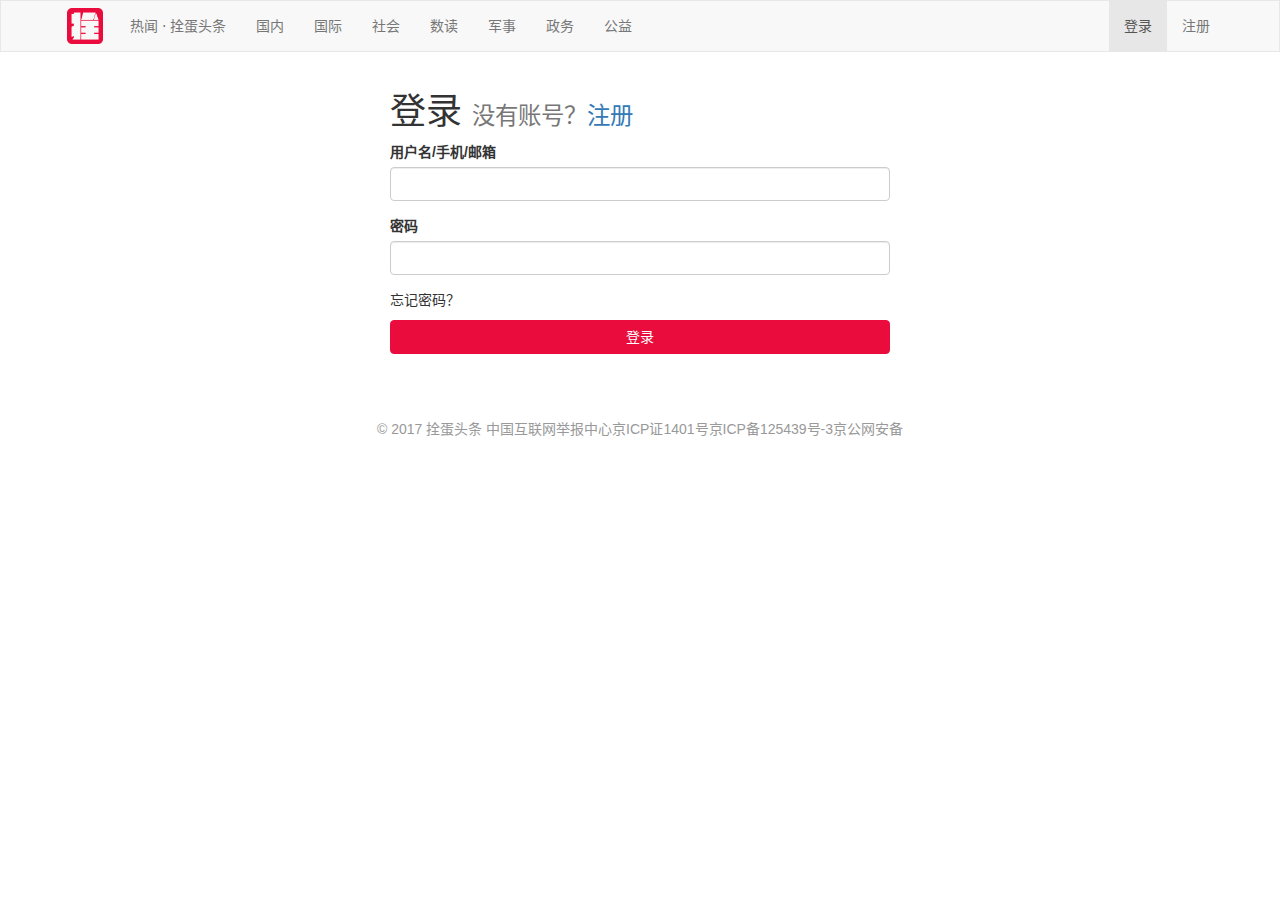
==== login.html @ 9f440f59 "first commit" ====
<!DOCTYPE html>
<html lang="zh-CN">

<head>
    <meta charset="UTF-8">
    <meta name="viewport" content="width=device-width, initial-scale=1.0">
    <meta http-equiv="X-UA-Compatible" content="ie=edge">
    <title>登录 - 拴蛋头条</title>
    <link rel="stylesheet" href="css/bootstrap.min.css">
    <link rel="stylesheet" href="css/main.css">
</head>

<body>
<div class="navbar navbar-default">
    <div class="container">
        <div class="navbar-header">
            <a href="index.html" class="navbar-brand">
            </a>
        </div>
        <ul class="nav navbar-nav">
            <li><a href="#">热闻 ⋅ 拴蛋头条</a></li>
            <li><a href="#">国内</a></li>
            <li><a href="#">国际</a></li>
            <li><a href="#">社会</a></li>
            <li><a href="#">数读</a></li>
            <li><a href="#">军事</a></li>
            <li><a href="#">政务</a></li>
            <li><a href="#">公益</a></li>
        </ul>
        <ul class="nav navbar-nav navbar-right">
            <li class="active"><a href="login.html">登录</a></li>
            <li><a href="signup.html">注册</a></li>
        </ul>
    </div>
</div>
<div class="container">
  <div class="form-container">
    <h1>登录 <small>没有账号？<a href="signup.html">注册</a></small></h1>
    <form>
      <div class="form-group">
        <label>用户名/手机/邮箱</label>
        <input type="text" class="form-control">
      </div>
      <div class="form-group">
        <label>密码</label>
        <input type="password" class="form-control">
      </div>
      <p>忘记密码？</p>
      <div class="form-group">
        <button class="btn btn-primary btn-block">登录</button>
      </div>
    </form>
  </div>
</div>
<div class="footer">
  © 2017 拴蛋头条 中国互联网举报中心京ICP证1401号京ICP备125439号-3京公网安备
</div>
</body>

</html>
---- css/main.css ----
a:hover {
  text-decoration: none;
}

img {
  display: block;
  width: 100%;
  border-radius: 3px;
}

.navbar {
  border-radius: 0;
}

.navbar-brand {
  width: 60px;
  background-image: url(../img/logo.png);
  background-repeat: no-repeat;
  background-size: 60%;
  background-position: center center;
}

.post-list-item {
  border-bottom: 1px solid #e5e5e5;
  padding-top: 20px;
  padding-bottom: 20px;
}

.post-list-item:first-child {
  padding-top: 0;
}

.post-list-item::before,
.post-list-item::after {
  content: "";
  display: block;
  clear: both;
}

.post-heading {
  font-size: 18px;
  font-weight: bold;
  color: #444;
  line-height: 1.5;
  margin-bottom: 10px;
}

.post-heading:hover {
  color: #000;
}

.avatar {
  display: inline-block;
  max-width: 15px;
  border-radius: 50%;
}

.side-bar .list-group-item {
  border:0;
  border-radius: 2px;
}

.list-group-item.active {
  background: #ea0c3c;
}
.list-group-item.active:hover {
  background: #ea0c3c;
}

.side-bar-well {
  padding: 10px;
  background: #f5f5f5;
  margin-bottom: 10px;
  border-radius: 3px;
}

.side-bar-well-title {
  font-size: 18px;
}

.news-item {
  display: block;
  color: #666;
}

.side-bar-well > * {
  padding: 10px;
}

.news-item:hover {
  background: rgba(0,0,0,.03);
}

.news-info {
  color: #999;
  padding: 5px;
}

.footer {
  margin-top: 20px;
  padding: 30px 0;
  color: #999;
  text-align: center;
}

.form-container  {
  max-width: 500px;
  margin: 0 auto;
}

.btn-primary {
  background-color: #ea0c3c;
  border-color: #ea0c3c;
}

.btn-primary:hover,
.btn-primary.focus,
.btn-primary:focus,
.btn-primary.active, .btn-primary:active, .open>.dropdown-toggle.btn-primary,
.btn-primary.active.focus, .btn-primary.active:focus, .btn-primary.active:hover, .btn-primary:active.focus, .btn-primary:active:focus, .btn-primary:active:hover, .open>.dropdown-toggle.btn-primary.focus, .open>.dropdown-toggle.btn-primary:focus, .open>.dropdown-toggle.btn-primary:hover {
  background-color: #d00e38;
  border-color: #d00e38;
}

.news .info {
  color: #999;
  font-size: 16px;
}

.news h1 {
  line-height: 1.5;
}

.news .content {
  font-size: 16px;
}
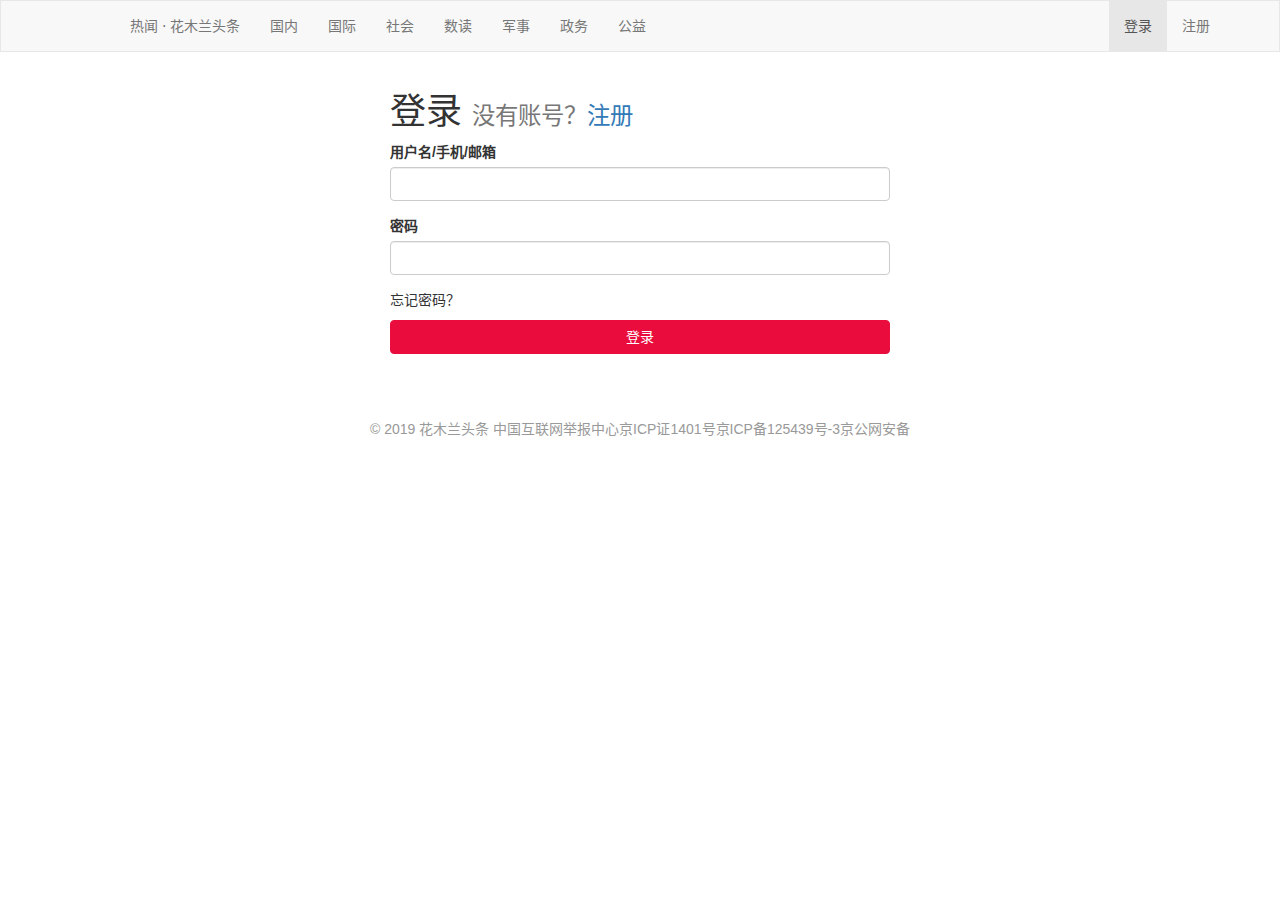
==== commit 1f68783e: "[ADD] real news from toutiao" ====
--- a/login.html
+++ b/login.html
@@ -5,7 +5,7 @@
     <meta charset="UTF-8">
     <meta name="viewport" content="width=device-width, initial-scale=1.0">
     <meta http-equiv="X-UA-Compatible" content="ie=edge">
-    <title>登录 - 拴蛋头条</title>
+    <title>登录 - 花木兰头条</title>
     <link rel="stylesheet" href="css/bootstrap.min.css">
     <link rel="stylesheet" href="css/main.css">
 </head>
@@ -18,7 +18,7 @@
             </a>
         </div>
         <ul class="nav navbar-nav">
-            <li><a href="#">热闻 ⋅ 拴蛋头条</a></li>
+            <li><a href="index.html">热闻 ⋅ 花木兰头条</a></li>
             <li><a href="#">国内</a></li>
             <li><a href="#">国际</a></li>
             <li><a href="#">社会</a></li>
@@ -53,7 +53,7 @@
   </div>
 </div>
 <div class="footer">
-  © 2017 拴蛋头条 中国互联网举报中心京ICP证1401号京ICP备125439号-3京公网安备
+  © 2019 花木兰头条 中国互联网举报中心京ICP证1401号京ICP备125439号-3京公网安备
 </div>
 </body>
 
--- a/css/main.css
+++ b/css/main.css
@@ -14,7 +14,7 @@
 
 .navbar-brand {
   width: 60px;
-  background-image: url(../img/logo.png);
+  /* background-image: url(../img/logo.png); */
   background-repeat: no-repeat;
   background-size: 60%;
   background-position: center center;
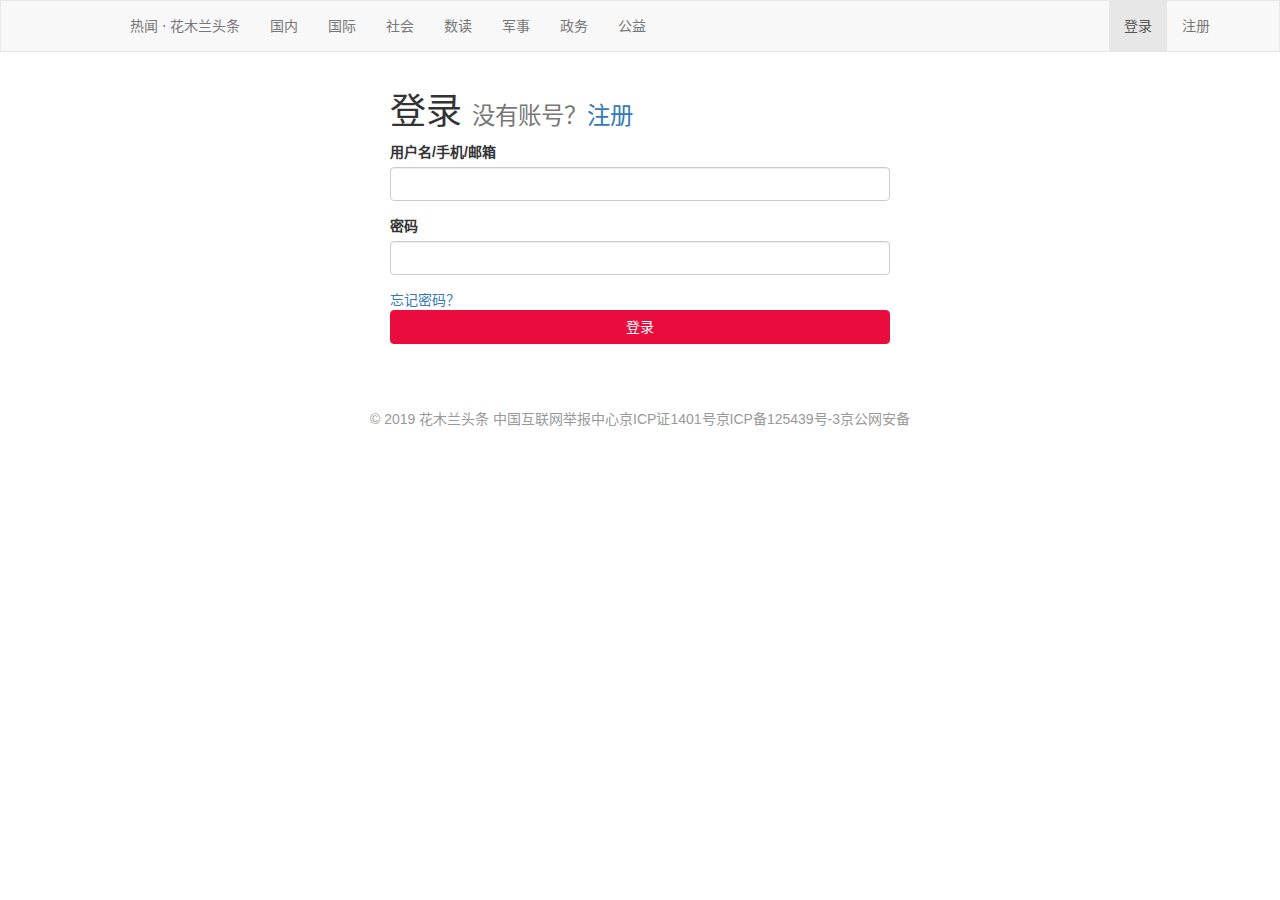
==== commit 9fc488f5: "[ADD] reset passowrd and about" ====
--- a/login.html
+++ b/login.html
@@ -45,7 +45,7 @@
         <label>密码</label>
         <input type="password" class="form-control">
       </div>
-      <p>忘记密码？</p>
+      <a href="reset-account.html">忘记密码？</a>
       <div class="form-group">
         <button class="btn btn-primary btn-block">登录</button>
       </div>
--- a/css/main.css
+++ b/css/main.css
@@ -134,3 +134,33 @@
 .news .content {
   font-size: 16px;
 }
+
+.ps-tips {
+  font-size: 13px;
+  color: #777;
+  margin: 8px 0;
+}
+
+.code-btn {
+  position: absolute;
+  top: 0;
+  right: 0;
+  color: #406599;
+  cursor: pointer;
+  font-size: 16px;
+  width: 80px;
+  height: 42px;
+  line-height: 42px;
+  padding: 0 16px;
+  text-align: center;
+}
+
+.doc-container {
+  width: 1120px;
+  margin: 30px auto;
+  background-color: #fff;
+  box-shadow: 0 1px 1px #ddd;
+  position: relative;
+  padding: 30px 70px;
+  text-align: justify;
+}
